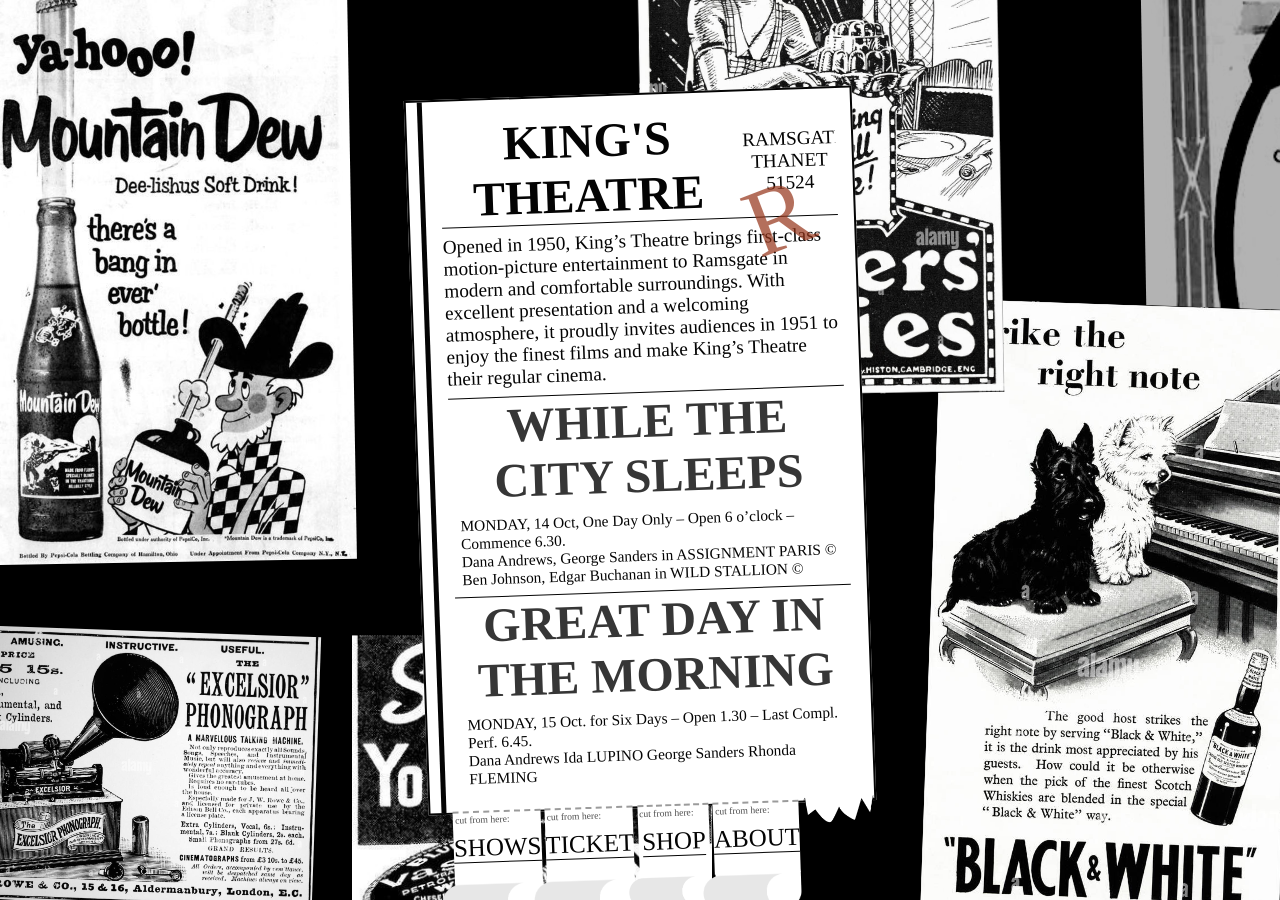
==== index.html @ 4c0d7b24 "initial upload" ====
<!DOCTYPE html>
<html lang="en">

<head>
    <meta charset="UTF-8">
    <meta name="viewport" content="width=device-width, initial-scale=1.0">
    <title>KingsTheatre</title>
    <link rel="stylesheet" href="/style.css">
</head>

<body>
    <wrapper>
        <page class="flex center">
            <ad style="transform: translate(130%, -30%) rotate(-1deg); width:min(80vw, 70vh); opacity:0.7"><img
                    src="/content/banners/ad1.jpg" alt="coke ad">
            </ad>
            <ad style="transform: translate(130%, 30%) rotate(2deg);width:min(40vw, 40vh);"><img
                    src="/content/banners/ad6.jpg" alt="dog ad">
            </ad>
            <ad style="transform: translate(-130%, 30%) rotate(2deg);"><img src="/content/banners/ad2.jpg"
                    alt="coke ad"></ad>
            <ad style="transform: translate(-30%, 80%) rotate(0deg); width:min(50vw, 40vh)"><img
                    src="/content/banners/ad3.jpg" alt="vaseline ad"></ad>
            <ad style="transform: translate(-130%, -30%) rotate(-1deg); width:min(50vw, 40vh)"><img
                    src="/content/banners/ad4.jpg" alt="vaseline ad"></ad>
            <ad style="transform: translate(50%, -60%) rotate(-1deg); width:min(50vw, 40vh)"><img
                    src="/content/banners/ad5.jpg" alt="jelly ad">
            </ad>
            <ad onclick="clicked(this)" id="music"
                style="transform: translate(-140%, 110%) rotate(2deg);width:min(40vw, 40vh);"><img
                    src="/content/banners/ad8.jpg" alt="gramaphone ad">
            </ad>
            <ticket>
                <group class="flexleft center linedBottom" style="gap:0.5rem">
                    <p class="title big">King's Theatre</p>
                    <p class="title">Ramsgate<br>Thanet 51524</p>
                </group>
                <p class="linedBottom" style="width: 100%; padding:0.5rem 0rem; text-align:left">Opened in 1950, King’s
                    Theatre brings
                    first-class motion-picture entertainment to Ramsgate in modern and comfortable surroundings. With
                    excellent presentation and a welcoming atmosphere, it proudly invites audiences in 1951 to enjoy the
                    finest films and make King’s Theatre their regular cinema.</p>
                <group class="flex center" style="gap:0.5rem ; opacity:0.8">
                    <p class="title big">WHILE THE CITY SLEEPS</p>
                </group>
                <group class="smallpadding linedBottom">
                    <p class="small"><span class="title">Monday</span>, 14 Oct, One Day Only – Open 6 o’clock – Commence
                        6.30.</p>
                    <p class="small">Dana Andrews, George Sanders in ASSIGNMENT PARIS ©
                        Ben Johnson, Edgar Buchanan in WILD STALLION ©</p>
                </group>
                <group class="flex center" style="gap:0.5rem ; opacity:0.8">
                    <p class="title big">GREAT DAY IN THE MORNING</p>
                </group>
                <group class="smallpadding">
                    <p class="small"><span class="title">Monday</span>, 15 Oct. for Six Days – Open 1.30 – Last Compl.
                        Perf. 6.45.</p>
                    <p class="small">Dana Andrews Ida LUPINO George Sanders Rhonda FLEMING</p>
                </group>
                <ticketHolder class="flex" style="justify-content: space-around">
                    <smallTicket onclick="openMenu(this)" class="flex center">
                        <p class="title med linedBottom">shows</p><img src="/content/images/paperUnder.png"
                            alt="paperroll" class="roll"><img src="/content/images/cut.png" alt="">
                    </smallTicket>
                    <smallTicket onclick="openMenu(this)" class="flex center">
                        <p class="title med linedBottom">ticket</p><img src="/content/images/paperUnder.png"
                            alt="paperroll" class="roll"><img src="/content/images/cut.png" alt="">
                    </smallTicket>
                    <smallTicket onclick="openMenu(this)" class="flex center">
                        <p class="title med linedBottom">shop</p><img src="/content/images/paperUnder.png"
                            alt="paperroll" class="roll"><img src="/content/images/cut.png" alt="">
                    </smallTicket>
                    <smallTicket onclick="openMenu(this)" class="flex center">
                        <p class="title med linedBottom">about</p><img src="/content/images/paperUnder.png"
                            alt="paperroll" class="roll"><img src="/content/images/cut.png" alt="">
                    </smallTicket>
                    <smallTicket class="cut"><img src="/content/images/cut.png" alt=""></smallTicket>
                </ticketHolder>
                <!-- <img src="/content/images/auditorium.jpg" alt="auditorium"> -->
            </ticket>
            <blackEffect></blackEffect>
        </page>
    </wrapper>
    <script src="/script.js"></script>
</body>

</html>
---- style.css ----
:root {
	--color-text: #040404;
	--color-invert: #000000;
	--color-buttonbg: #c43838;
	--color-marker: #953318;
	--color-buttonbg2: rgba(125, 70, 70, 0.179);
	--color-imdb: #fec135;
}
html,
body {
	margin: 0;
	padding: 0;
	height: max-content !important;
	overflow-x: hidden;
	background: #000000;
}
@font-face {
	font-family: "jetbrainsmono";
	font-display: swap;
	src:
		url("/jetbrainsmono-regular-webfont.woff2") format("woff2"),
		url("/jetbrainsmono-regular-webfont.woff") format("woff");
	font-weight: normal;
	font-style: normal;
}
@font-face {
	font-family: chaparralpro;
	font-display: swap;
	src:
		url("/chaparralpro-semibold.otf") format("otf"),
		url("/chaparralpro-semibold.otf") format("otf");
	font-weight: normal;
	font-style: normal;
}
wrapper {
	position: relative;
	background-color: rgb(0, 0, 0);
	width: 100vw;
	height: max-content;
	display: flex;
	align-content: center;
	flex-direction: column;
	align-items: center;
	justify-content: center;
	flex-wrap: nowrap;
}
page {
	position: relative;
	width: 100vw;
	min-height: 100vh;
	overflow: hidden;
}
.flexleft {
	display: flex;
	justify-content: flex-start;
}
.linedBottom {
	border-bottom: 1px solid var(--color-text);
}
h1,
h2 {
	position: relative;
	color: var(--color-text);
	width: 100%;
	font-family: chaparralpro;
	text-align: center;
	margin: 0px;
	font-size: calc(0.5 * clamp(8vh, 5rem, 10vw));
	cursor: default;
	user-select: none;
}
p,
table {
	position: relative;
	color: var(--color-text);
	width: max-content;
	font-family: "chaparralpro";
	font-size: clamp(1.2rem, 1vw, 2rem);
	margin: 0rem;
	text-align: center;
	overflow: hidden;
	box-sizing: border-box;
}
@keyframes openBook {
	0% {
		transform: scaleX(0.2) translateY(100vh);
	}
	100% {
		transform: scaleX(1) translateY(0);
	}
}
@keyframes closeBook {
	0% {
		transform: scaleX(1) translateY(0);
	}
	100% {
		transform: scaleX(0.2) translateY(100vh);
	}
}
@keyframes openBookHand {
	0% {
		transform: scaleX(2.5);
	}
	100% {
		transform: scaleX(1);
	}
}
closeText {
	opacity: 0;
	animation: fadeout 0.5s ease-in-out forwards;
	animation-delay: 1.5s;
	bottom: -15vh;
	width: max-content;
	height: auto;
	position: absolute;
	background-color: white;
	padding: 0rem 2rem;
	border: 1px solid var(--color-text);
	cursor: pointer;
	margin: auto;
	left: 0;
	right: 0;
}
blackEffect {
	position: absolute;
	width: 100%;
	height: 100%;
	background-color: black;
	opacity: 0;
	user-select: none;
	pointer-events: none;
}
images {
	display: flex;
	position: absolute;
	box-sizing: border-box;
	width: calc(1.2 * min(70vw, 70vh));
	height: calc(1.2 * min(50vh, 70vw));
	padding: 12px;
	background-color: rgb(193, 193, 193);
	overflow: hidden;
}

images group {
	display: flex;
	justify-content: center;
	flex-direction: column;
	align-content: center;
	align-items: center;
}
shop {
	display: flex;
	position: absolute;
	box-sizing: border-box;
	width: calc(0.7 * min(70vw, 70vh));
	height: calc(1.3 * min(50vh, 70vw));
	padding: 2rem;
	background-color: rgb(255, 255, 255);
	transform: scaleX(0.2) translateY(100vh);
	animation: openBook 1s ease-in-out forwards 1;
	animation-delay: 0.2s;
	border-radius: 2rem;
}
.med.flex.center {
	cursor: pointer;
}
#total {
	position: fixed;
	bottom: 2rem;
}
shop.closed {
	animation: closeBook 1s ease-in-out forwards 1;
}
:has(shop.closed) newsPaperBoy {
	animation: getOut 1s ease-in-out forwards 1;
}
:has(book:not(.closed)) blackEffect,
:has(ticketform:not(.closed)) blackEffect,
:has(shop:not(.closed)) blackEffect {
	animation: fadeout 2s ease-in-out forwards;
	pointer-events: all;
}
:has(book.closed) blackEffect,
:has(ticketform.closed) blackEffect,
:has(shop.closed) blackEffect {
	animation: fadeIn 2s ease-in-out forwards;
	pointer-events: none;
}
book {
	transform: scaleX(0.2) translateY(100vh);
	display: block;
	position: absolute;
	box-sizing: border-box;
	width: calc(1.2 * min(70vw, 70vh));
	height: calc(1.2 * min(50vh, 70vw));
	background-color: rgb(193, 193, 193);
	animation: openBook 1s ease-in-out forwards 1;
	animation-delay: 0.2s;
}
book.closed {
	animation: closeBook 1s ease-in-out forwards 1;
}
bookPage,
images {
	position: relative;
	width: 50%;
	height: 100%;
	box-sizing: border-box;
	padding: 5%;
	background-color: white;
	border: 1px solid var(--color-text);
	display: flex;
	flex-direction: column;
	justify-content: space-evenly;
}
bookPage img,
images img {
	height: 100%;
	width: min-content;
	width: 75%;
	display: block;
	position: relative;
	box-sizing: border-box;
	filter: saturate(0);
}
bookPage p,
images p {
	width: 100%;
}
@keyframes getIn {
	0% {
		transform: translateX(-200%);
	}
	100% {
		transform: translateX(0%);
	}
}
@keyframes getOut {
	100% {
		transform: translateX(-200%);
	}
	0% {
		transform: translateX(0%);
	}
}
newsPaperBoy {
	transform: translateX(-200%);
	box-sizing: border-box;
	position: absolute;
	bottom: -50%;
	left: -90%;
	width: 110%;
	height: 100%;
	display: block;
	animation: getIn 1s ease-in-out forwards 1;
}
hand {
	transform: scaleX(2.5);
	box-sizing: border-box;
	position: absolute;
	top: 50%;
	width: 36%;
	height: 80%;
	display: block;
	animation: openBookHand 1s ease-in-out forwards 1;
	animation-delay: 0.2s;
}
hand img,
writterHand img,
sign img,
cash img,
redTicket img,
newsPaperBoy img {
	height: auto;
	width: 100%;
	display: block;
	box-sizing: border-box;
	position: relative;
}
cash {
	position: absolute;
	width: 60%;
	rotate: 35deg;
	height: auto;
	bottom: 0;
	left: -30%;
	transition: opacity 2s ease-in-out;
	opacity: 0;
	pointer-events: none;
	transition-delay: 1s;
}
redTicket {
	position: absolute;
	width: 30%;
	rotate: 35deg;
	height: auto;
	top: 0;
	right: 0%;
	opacity: 0;
	transition: opacity 2s ease-in-out;
	transition-delay: 3s;
	pointer-events: none;
}
ticketForm {
	transform: scaleX(0.2) translateY(100vh);
	display: block;
	position: absolute;
	box-sizing: border-box;
	width: calc(1.3 * min(70vw, 70vh));
	height: calc(1 * min(50vh, 70vw));
	background-color: rgb(255, 255, 255);
	animation: openBook 1s ease-in-out forwards 1;
	animation-delay: 0.2s;
	animation-delay: 0.2s;
	border-radius: 2vh;
}
ticketForm.closed {
	animation: closeBook 1s ease-in-out forwards 1;
}
ticketBody {
	display: block;
	position: relative;
	box-sizing: border-box;
	width: 80%;
	height: 100%;
	padding: 1rem;
}
writterHand {
	box-sizing: border-box;
	position: absolute;
	top: 50%;
	right: -50%;
	width: 70%;
	height: 80%;
	display: block;
	transition: opacity 2s ease-in-out;
	transition-delay: 2s;
}
:has(sign.clicked) writterHand {
	opacity: 0;
}
:has(sign.clicked) cash,
:has(sign.clicked) redTicket {
	opacity: 1;
}
number {
	width: 10%;
	height: 100%;
	writing-mode: vertical-lr;
	transform: rotate(180deg);
}
ticket {
	position: relative;
	display: block;
	box-sizing: border-box;
	background-color: #ffffff;
	padding: 1rem 1rem 1rem 2rem;
	rotate: -2deg;
	width: max(35vw, 40vh);
	border: 2px solid var(--color-text);
}
smallTicket {
	position: relative;
	box-sizing: border-box;
	width: 100%;
	height: 8vh;
	background-color: #ffffff;
	border-top: 2px dashed rgba(0, 0, 0, 0.394);
	transition: all 200ms ease-in-out;
	cursor: pointer;
}
smallTicket:not(.cut):hover {
	rotate: 1deg;
	margin-top: 0.5rem;
	height: 10vh;
}
smallTicket:not(.cut) img.roll {
	position: absolute;
	top: calc(100% - 1px);
	width: 115.8%;
	right: 0;
	height: auto;
}
smallTicket:not(.cut) img:not(.roll) {
	display: none;
}
smallTicket.cut {
	background-color: unset;
	cursor: default;
}
smallTicket.cut img {
	width: 100%;
	transform: translateY(-5%);
}
smallTicket.cut img.roll {
	display: none;
}
smallTicket.cut p {
	display: none;
}
smallTicket:not(.cut)::before {
	content: "cut from here:";
	position: absolute;
	box-sizing: border-box;
	width: max-content;
	height: max-content;
	font: jetbrainsmono;
	font-size: calc(0.5 * clamp(1.2rem, 1vw, 2rem));
	color: var(--color-text);
	left: 2.5%;
	top: 1%;
	z-index: 10;
	opacity: 0.7;
}
ticket::before {
	content: "R";
	position: absolute;
	box-sizing: border-box;
	width: max-content;
	height: max-content;
	font: jetbrainsmono;
	font-size: calc(5 * clamp(1.2rem, 1vw, 2rem));
	color: var(--color-marker);
	right: 10%;
	top: 10%;
	rotate: -19deg;
	z-index: 10;
	opacity: 0.7;
}
ticket::after {
	content: "";
	position: absolute;
	box-sizing: border-box;
	width: 0.3rem;
	height: 100%;
	background-color: var(--color-text);
	left: 0.7rem;
	top: 0%;
}
ad {
	position: absolute;
	box-sizing: border-box;
	width: max-content;
	height: auto;
}
ad img {
	width: 100%;
	height: 100%;
	box-sizing: border-box;
}
.title {
	text-transform: uppercase;
}
.big {
	font-size: calc(2 * clamp(1.2rem, 1vw, 2rem));
}
.med {
	font-size: calc(1.3 * clamp(1.2rem, 1vw, 2rem)) !important;
}
.code {
	color: var(--color-text);
	font-family: "jetbrainsmono";
	font-size: clamp(0.9rem, 0.7vw, 1.4rem);
}
.codeStyle {
	display: block;
	position: relative;
	height: max-content;
	text-align: center !important;
	overflow: hidden;
}
.horiz {
	display: flex;
	justify-content: center;
}
custombutton {
	position: relative;
	border-radius: 0.5rem;
	height: 100%;
	box-sizing: border-box;
	/* margin: 1rem 0rem 1rem 0rem; */
	padding: 0.5rem 1rem 0.5rem 1rem;
	display: flex;
	align-items: center;
	background-color: var(--color-buttonbg);
	cursor: pointer;
	transition: transform 150ms ease-in-out;
	user-select: none;
}
.right {
	border-radius: 0 0.5rem 0.5rem 0;
}
.left {
	border-radius: 0.5rem 0 0 0.5rem;
}
custombutton:not(.right):hover {
	transform: scale(1.1);
}
.smaller {
	font-size: calc(0.5 * clamp(1.2rem, 1vw, 2rem));
}
.small {
	font-size: calc(0.8 * clamp(1.2rem, 1vw, 2rem));
}
.med {
	font-size: calc(1.3 * clamp(1.2rem, 1vw, 2rem));
}
.big {
	font-weight: bold;
	font-size: calc(2.5 * clamp(1.2rem, 1vw, 2rem));
}
.footer {
	position: absolute;
	bottom: 0;
	margin: 2rem;
}
.flex {
	display: flex;
}
.center {
	justify-content: center;
	align-items: center;
}
group {
	display: block;
	position: relative;
	box-sizing: border-box;
	width: 100%;
	height: max-content;
}
group p.small {
	width: 100%;
	text-align: left;
}
ticketHolder {
	gap: 1%;
	display: inline-block;
	position: absolute;
	box-sizing: border-box;
	left: 5%;
	top: calc(100% - 1px);
	width: 95%;
	z-index: 10;
}

input {
	border-radius: 0;
	color: var(--color-invert) !important;
	font-family: chaparralpro;
	padding: 0.5rem;
	width: 100%;
	border: none !important;
}
sign {
	height: 30%;
	width: 70%;
	cursor: pointer;
}
sign img {
	opacity: 0.05;
	transition: opacity 2s ease-in-out;
}
sign.clicked img {
	opacity: 0.9;
	cursor: default;
}
.fillH {
	width: 100%;
}
.margintop {
	margin-top: 0.5rem;
}
.margintop2 {
	margin-top: 2rem;
}
header {
	box-sizing: border-box;
	padding: 0.5rem 1rem;
	display: flex;
	position: fixed;
	top: 0;
	height: max-content;
	width: 100%;
	z-index: 10;
	justify-content: space-between;
	flex-direction: row;
	flex-wrap: nowrap;
}
mashflix {
	position: relative;
	box-sizing: border-box;
	background-color: var(--color-buttonbg);
	letter-spacing: 0.07rem;
	padding: 0.2rem 0.5rem;
	border-radius: 0.4rem;
	font-weight: bold;
	cursor: default;
	user-select: none;
}
footer mashflix {
	background-color: #000000;
}
thead {
	user-select: none;
}
table {
	border: none;
	border-spacing: 0;
	width: 100%;
	text-align: left;
}
td {
	overflow: hidden;
	white-space: nowrap;
	text-overflow: ellipsis;
}
.normalized {
	width: min(80vw, 100vh);
}
.preview {
	align-items: center;
	display: flex;
	height: min(40vw, 30vh);
	gap: 2rem;
}
banner {
	display: block;
	height: 100%;
	position: relative;
	box-sizing: border-box;
	transition: transform 400ms ease-in-out;
	user-select: none;
}
banner:hover {
	transform: scale(1.05);
}
.alignLeft {
	text-align: left !important;
}
.alignRight {
	text-align: right !important;
}
banner img {
	height: 100%;
}
footer {
	background-color: var(--color-buttonbg);
	height: max-content;
	padding: 2rem;
}
.smallpadding {
	padding: 0.5rem;
}
.imdb {
	display: inline-block;
	box-sizing: border-box;
	background-color: var(--color-imdb);
	color: var(--color-buttonbg);
	font-weight: bold;
	padding: 0.5rem 2rem !important;
	border-radius: 0.5rem;
	user-select: none;
}
.bgfilm {
	background-image: url(/bg.webp);
	background-size: auto 100%;
	background-origin: border-box;
	background-position: 50% 0;
}
a:has(custombutton) {
	text-decoration: none;
}
a {
	color: white;
	width: 100%;
	margin: 0.5rem 2rem;
	padding: 0.1rem 1rem;
	background-color: #000000;
	text-decoration: none;
}
@keyframes fadeIn {
	from {
		opacity: 0.8;
	}
	to {
		opacity: 0;
	}
}
@keyframes fadeout {
	from {
		opacity: 0;
	}
	to {
		opacity: 0.8;
	}
}
dark {
	position: absolute;
	display: block;
	box-sizing: border-box;
	width: 100%;
	height: 100%;
	background-color: #000000;
	animation-name: fadeIn;
	animation-duration: 2s;
	animation-timing-function: ease-in-out;
	animation-fill-mode: forwards;
}
dark.notmain {
	animation-name: fadeout !important;
	animation-duration: 1s !important;
}
.seats {
	margin-top: 5%;
	border-top: 10px solid var(--color-text);
	border-top-style: groove;
	position: relative;
	box-sizing: border-box;
	width: 30%;
	height: 90%;
	display: grid;
	grid-template-columns: repeat(auto-fit, 10%);
	justify-content: space-between;
	align-content: center;
	gap: 0.5rem;
}

.seat {
	box-sizing: border-box;
	position: relative;
	width: 100%;
	aspect-ratio: 1;
	border: 1px solid var(--color-text);
	border-radius: 6px;
	cursor: pointer;
	transition:
		transform 0.1s,
		background 0.2s;
}

.seat:hover:not(.occupied) {
	transform: scale(1.05);
}

.seat.selected {
	background: #606060;
}

.seat.occupied {
	background: #000000;
	cursor: not-allowed;
}
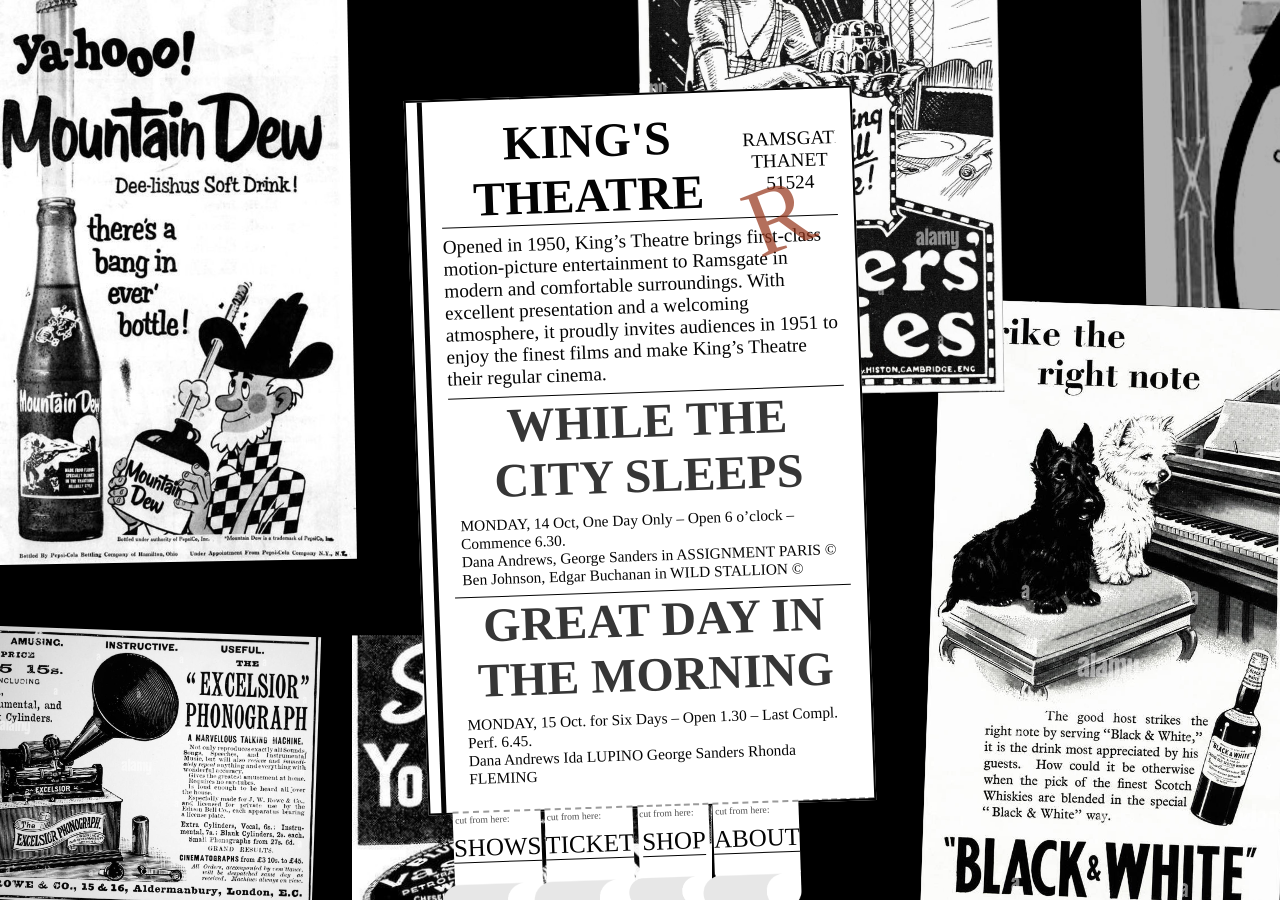
==== commit bec572c1: "made path relative" ====
--- a/index.html
+++ b/index.html
@@ -5,30 +5,30 @@
     <meta charset="UTF-8">
     <meta name="viewport" content="width=device-width, initial-scale=1.0">
     <title>KingsTheatre</title>
-    <link rel="stylesheet" href="/style.css">
+    <link rel="stylesheet" href="./style.css">
 </head>
 
 <body>
     <wrapper>
         <page class="flex center">
             <ad style="transform: translate(130%, -30%) rotate(-1deg); width:min(80vw, 70vh); opacity:0.7"><img
-                    src="/content/banners/ad1.jpg" alt="coke ad">
+                    src="./content/banners/ad1.jpg" alt="coke ad">
             </ad>
             <ad style="transform: translate(130%, 30%) rotate(2deg);width:min(40vw, 40vh);"><img
-                    src="/content/banners/ad6.jpg" alt="dog ad">
+                    src="./content/banners/ad6.jpg" alt="dog ad">
             </ad>
-            <ad style="transform: translate(-130%, 30%) rotate(2deg);"><img src="/content/banners/ad2.jpg"
+            <ad style="transform: translate(-130%, 30%) rotate(2deg);"><img src="./content/banners/ad2.jpg"
                     alt="coke ad"></ad>
             <ad style="transform: translate(-30%, 80%) rotate(0deg); width:min(50vw, 40vh)"><img
-                    src="/content/banners/ad3.jpg" alt="vaseline ad"></ad>
+                    src="./content/banners/ad3.jpg" alt="vaseline ad"></ad>
             <ad style="transform: translate(-130%, -30%) rotate(-1deg); width:min(50vw, 40vh)"><img
-                    src="/content/banners/ad4.jpg" alt="vaseline ad"></ad>
+                    src="./content/banners/ad4.jpg" alt="vaseline ad"></ad>
             <ad style="transform: translate(50%, -60%) rotate(-1deg); width:min(50vw, 40vh)"><img
-                    src="/content/banners/ad5.jpg" alt="jelly ad">
+                    src="./content/banners/ad5.jpg" alt="jelly ad">
             </ad>
             <ad onclick="clicked(this)" id="music"
                 style="transform: translate(-140%, 110%) rotate(2deg);width:min(40vw, 40vh);"><img
-                    src="/content/banners/ad8.jpg" alt="gramaphone ad">
+                    src="./content/banners/ad8.jpg" alt="gramaphone ad">
             </ad>
             <ticket>
                 <group class="flexleft center linedBottom" style="gap:0.5rem">
@@ -59,29 +59,29 @@
                 </group>
                 <ticketHolder class="flex" style="justify-content: space-around">
                     <smallTicket onclick="openMenu(this)" class="flex center">
-                        <p class="title med linedBottom">shows</p><img src="/content/images/paperUnder.png"
-                            alt="paperroll" class="roll"><img src="/content/images/cut.png" alt="">
+                        <p class="title med linedBottom">shows</p><img src="./content/images/paperUnder.png"
+                            alt="paperroll" class="roll"><img src="./content/images./cut.png" alt="">
                     </smallTicket>
                     <smallTicket onclick="openMenu(this)" class="flex center">
-                        <p class="title med linedBottom">ticket</p><img src="/content/images/paperUnder.png"
-                            alt="paperroll" class="roll"><img src="/content/images/cut.png" alt="">
+                        <p class="title med linedBottom">ticket</p><img src="./content/images/paperUnder.png"
+                            alt="paperroll" class="roll"><img src="./content/images./cut.png" alt="">
                     </smallTicket>
                     <smallTicket onclick="openMenu(this)" class="flex center">
-                        <p class="title med linedBottom">shop</p><img src="/content/images/paperUnder.png"
-                            alt="paperroll" class="roll"><img src="/content/images/cut.png" alt="">
+                        <p class="title med linedBottom">shop</p><img src="./content/images/paperUnder.png"
+                            alt="paperroll" class="roll"><img src="./content/images./cut.png" alt="">
                     </smallTicket>
                     <smallTicket onclick="openMenu(this)" class="flex center">
-                        <p class="title med linedBottom">about</p><img src="/content/images/paperUnder.png"
-                            alt="paperroll" class="roll"><img src="/content/images/cut.png" alt="">
+                        <p class="title med linedBottom">about</p><img src="./content/images/paperUnder.png"
+                            alt="paperroll" class="roll"><img src="./content/images./cut.png" alt="">
                     </smallTicket>
-                    <smallTicket class="cut"><img src="/content/images/cut.png" alt=""></smallTicket>
+                    <smallTicket class="cut"><img src="./content/images./cut.png" alt=""></smallTicket>
                 </ticketHolder>
-                <!-- <img src="/content/images/auditorium.jpg" alt="auditorium"> -->
+                <!-- <img src="./content/images/auditorium.jpg" alt="auditorium"> -->
             </ticket>
             <blackEffect></blackEffect>
         </page>
     </wrapper>
-    <script src="/script.js"></script>
+    <script src="./script.js"></script>
 </body>
 
 </html>
--- a/style.css
+++ b/style.css
@@ -18,8 +18,8 @@
 	font-family: "jetbrainsmono";
 	font-display: swap;
 	src:
-		url("/jetbrainsmono-regular-webfont.woff2") format("woff2"),
-		url("/jetbrainsmono-regular-webfont.woff") format("woff");
+		url("./jetbrainsmono-regular-webfont.woff2") format("woff2"),
+		url("./jetbrainsmono-regular-webfont.woff") format("woff");
 	font-weight: normal;
 	font-style: normal;
 }
@@ -27,8 +27,8 @@
 	font-family: chaparralpro;
 	font-display: swap;
 	src:
-		url("/chaparralpro-semibold.otf") format("otf"),
-		url("/chaparralpro-semibold.otf") format("otf");
+		url("./chaparralpro-semibold.otf") format("otf"),
+		url("./chaparralpro-semibold.otf") format("otf");
 	font-weight: normal;
 	font-style: normal;
 }
